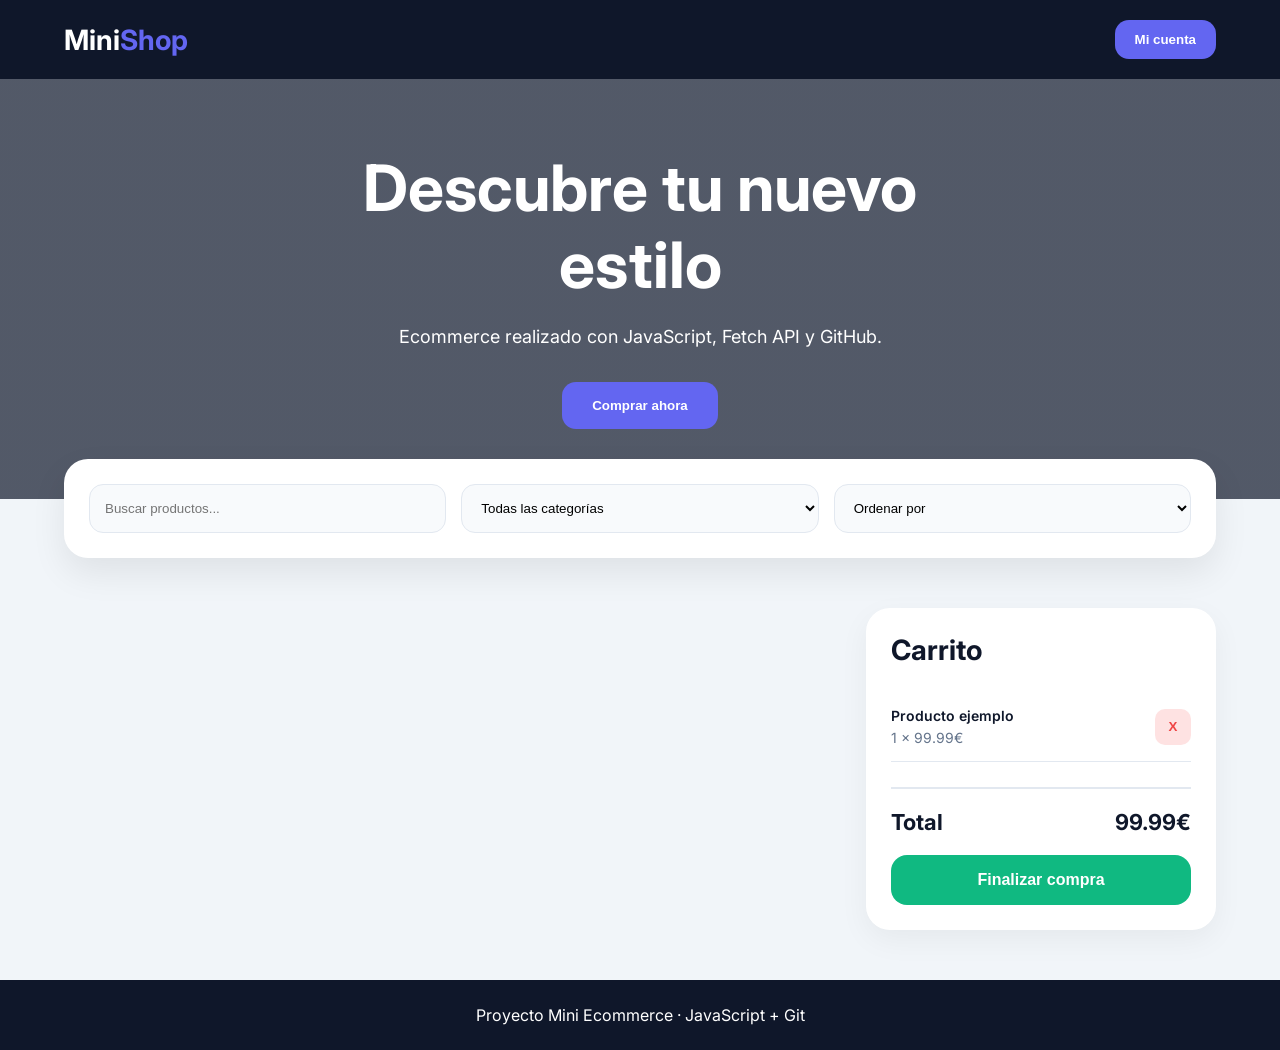
==== index.html @ bf067f5e "feat: Agregado Renderizado de las cards y Borrado card mock" ====
<!DOCTYPE html>
<html lang="es">

<head>

  <meta charset="UTF-8">

  <meta 
    name="viewport"
    content="width=device-width, initial-scale=1.0"
  >

  <title>Mini Ecommerce</title>

  <!-- GOOGLE FONTS -->

  <link rel="preconnect" href="https://fonts.googleapis.com">

  <link 
    rel="preconnect"
    href="https://fonts.gstatic.com"
    crossorigin
  >

  <link 
    href="https://fonts.googleapis.com/css2?family=Inter:wght@300;400;500;600;700&display=swap"
    rel="stylesheet"
  >

  <!-- CSS -->

  <link rel="stylesheet" href="style.css">

</head>

<body>


  <!-- ========================================
  NAVBAR
  ========================================= -->

  <nav>

    <div class="nav-container">

      <!-- LOGO -->

      <div class="logo">

        Mini<span>Shop</span>

      </div>


      <!-- BOTONES NAV -->

      <div class="nav-actions">

        <!-- TODO:
        Abrir modal login
        -->

        <button class="cart-btn">

          Mi cuenta

        </button>

      </div>

    </div>

  </nav>



  <!-- ========================================
  HERO
  ========================================= -->

  <section class="hero">

    <div class="hero-content">

      <h1>

        Descubre tu nuevo estilo

      </h1>

      <p>

        Ecommerce realizado con JavaScript,
        Fetch API y GitHub.

      </p>

      <button>

        Comprar ahora

      </button>

    </div>

  </section>



  <!-- ========================================
  FILTROS
  ========================================= -->

  <section class="controls">

    <div class="controls-box">

      <!-- TODO:
      Buscador productos
      -->

      <input
        type="text"
        id="searchInput"
        placeholder="Buscar productos..."
      >


      <!-- TODO:
      Filtro categorías
      -->

      <select id="categoryFilter">

        <option value="all">

          Todas las categorías

        </option>

      </select>


      <!-- TODO:
      Ordenaciones
      -->

      <select id="sortSelect">

        <option value="default">

          Ordenar por

        </option>

        <option value="priceAsc">

          Precio ↑

        </option>

        <option value="priceDesc">

          Precio ↓

        </option>

        <option value="az">

          A-Z

        </option>

        <option value="za">

          Z-A

        </option>

      </select>

    </div>

  </section>



  <!-- ========================================
  MAIN
  ========================================= -->

  <main class="main-layout">



    <!-- ========================================
    PRODUCTOS
    ========================================= -->

    <section
      class="products-grid"
      id="productsContainer"
    >
    </section>



    <!-- ========================================
    CARRITO
    ========================================= -->

    <aside class="cart-panel">

      <h2>

        Carrito

      </h2>


      <!-- TODO:
      Pintar carrito dinámicamente
      -->

      <div id="cartContainer">

        <!-- EJEMPLO ITEM -->

        <div class="cart-item">

          <div class="cart-item-info">

            <p class="cart-item-title">

              Producto ejemplo

            </p>

            <p class="cart-item-price">

              1 x 99.99€

            </p>

          </div>

          <button class="remove-btn">

            X

          </button>

        </div>

      </div>


      <!-- TOTAL -->

      <div class="cart-total">

        <span>

          Total

        </span>

        <span id="cartTotal">

          99.99€

        </span>

      </div>


      <!-- TODO:
      Vaciar carrito / checkout
      -->

      <button class="checkout-btn">

        Finalizar compra

      </button>

    </aside>

  </main>



  <!-- ========================================
  MODAL LOGIN
  ========================================= -->

  <div 
    class="login-modal hidden"
    id="loginModal"
  >

    <div class="login-box">

      <!-- BOTÓN CERRAR -->

      <button
        class="close-login"
        id="closeLogin"
      >

        ✕

      </button>


      <!-- TÍTULO -->

      <h2>

        Iniciar sesión

      </h2>


      <p>

        Accede a tu cuenta

      </p>


      <!-- FORM LOGIN -->

      <form id="loginForm">

        <input
          type="text"
          id="username"
          placeholder="Usuario"
          required
        >

        <input
          type="password"
          id="password"
          placeholder="Contraseña"
          required
        >

        <button type="submit">

          Entrar

        </button>

      </form>

    </div>

  </div>



  <!-- ========================================
  FOOTER
  ========================================= -->

  <footer>

    <p>

      Proyecto Mini Ecommerce · JavaScript + Git

    </p>

  </footer>



  <!-- JAVASCRIPT -->

  <script src="main.js"></script>

</body>
</html>
---- style.css ----
/* ========================================
RESET
======================================== */

*{
  margin:0;
  padding:0;
  box-sizing:border-box;
}


/* ========================================
VARIABLES
======================================== */

:root{

  --bg:#f1f5f9;

  --white:#ffffff;

  --text:#0f172a;

  --muted:#64748b;

  --primary:#6366f1;

  --primary-hover:#4f46e5;

  --success:#10b981;

  --danger:#ef4444;

  --border:#e2e8f0;

}


/* ========================================
BODY
======================================== */

body{

  font-family:'Inter', sans-serif;

  background:var(--bg);

  color:var(--text);

}


/* ========================================
NAVBAR
======================================== */

nav{

  position:sticky;

  top:0;

  z-index:100;

  background:#0f172a;

  padding:20px 0;

}


.nav-container{

  width:90%;

  max-width:1400px;

  margin:auto;

  display:flex;

  justify-content:space-between;

  align-items:center;

}


.logo{

  font-size:28px;

  font-weight:700;

  color:white;

}


.logo span{

  color:var(--primary);

}


.nav-actions{

  display:flex;

  gap:15px;

}


.cart-btn{

  border:none;

  background:var(--primary);

  color:white;

  padding:12px 20px;

  border-radius:14px;

  cursor:pointer;

  font-weight:600;

  transition:0.3s;

}


.cart-btn:hover{

  background:var(--primary-hover);

}


/* ========================================
HERO
======================================== */

.hero{

  height:420px;

  background:
  linear-gradient(
    rgba(15,23,42,0.7),
    rgba(15,23,42,0.7)
  ),

  url("https://images.unsplash.com/photo-1523381210434-271e8be1f52b?q=80&w=1400&auto=format&fit=crop");

  background-size:cover;

  background-position:center;

  display:flex;

  justify-content:center;

  align-items:center;

  text-align:center;

  color:white;

  padding:20px;

}


.hero-content{

  max-width:700px;

}


.hero h1{

  font-size:64px;

  margin-bottom:20px;

}


.hero p{

  font-size:18px;

  line-height:1.6;

  margin-bottom:30px;

}


.hero button{

  border:none;

  background:var(--primary);

  color:white;

  padding:16px 30px;

  border-radius:14px;

  cursor:pointer;

  font-weight:600;

  transition:0.3s;

}


.hero button:hover{

  background:var(--primary-hover);

}


/* ========================================
FILTROS
======================================== */

.controls{

  width:90%;

  max-width:1400px;

  margin:auto;

  margin-top:-40px;

  position:relative;

  z-index:20;

}


.controls-box{

  background:white;

  border-radius:24px;

  padding:25px;

  display:flex;

  gap:15px;

  flex-wrap:wrap;

  box-shadow:0 15px 35px rgba(0,0,0,0.08);

}


.controls input,
.controls select{

  flex:1;

  min-width:220px;

  padding:15px;

  border-radius:14px;

  border:1px solid var(--border);

  background:#f8fafc;

  outline:none;

}


/* ========================================
MAIN LAYOUT
======================================== */

.main-layout{

  width:90%;

  max-width:1400px;

  margin:50px auto;

  display:grid;

  grid-template-columns:1fr 350px;

  gap:30px;

}


/* ========================================
PRODUCTOS
======================================== */

.products-grid{

  display:grid;

  grid-template-columns:
  repeat(auto-fit, minmax(260px,1fr));

  gap:25px;

}


/* ========================================
CARD PRODUCTO
======================================== */

.product-card{

  background:white;

  border-radius:24px;

  overflow:hidden;

  transition:0.3s;

  box-shadow:0 8px 20px rgba(0,0,0,0.05);

}


.product-card:hover{

  transform:translateY(-8px);

  box-shadow:0 20px 40px rgba(0,0,0,0.08);

}


.product-image{

  height:260px;

  background:white;

  display:flex;

  justify-content:center;

  align-items:center;

  padding:30px;

}


.product-image img{

  max-width:100%;

  max-height:100%;

  object-fit:contain;

}


.product-info{

  padding:22px;

}


.product-category{

  font-size:12px;

  text-transform:uppercase;

  color:var(--primary);

  margin-bottom:10px;

  font-weight:700;

}


.product-title{

  font-size:18px;

  margin-bottom:15px;

  line-height:1.4;

  min-height:50px;

}


.product-price{

  font-size:28px;

  font-weight:700;

  margin-bottom:20px;

}


.card-actions{

  display:flex;

  gap:10px;

}


/* ========================================
BOTONES CARD
======================================== */

.add-btn{

  flex:1;

  border:none;

  background:var(--primary);

  color:white;

  padding:14px;

  border-radius:14px;

  cursor:pointer;

  font-weight:600;

  transition:0.3s;

}


.add-btn:hover{

  background:var(--primary-hover);

}


.fav-btn{

  width:52px;

  border:none;

  border-radius:14px;

  background:#f8fafc;

  cursor:pointer;

  font-size:18px;

  transition:0.3s;

}


.fav-btn:hover{

  background:#fee2e2;

}


/* ========================================
CARRITO
======================================== */

.cart-panel{

  background:white;

  border-radius:24px;

  padding:25px;

  height:fit-content;

  position:sticky;

  top:100px;

  box-shadow:0 10px 30px rgba(0,0,0,0.05);

}


.cart-panel h2{

  margin-bottom:25px;

  font-size:28px;

}


.cart-item{

  display:flex;

  justify-content:space-between;

  align-items:center;

  padding:15px 0;

  border-bottom:1px solid var(--border);

}


.cart-item-info{

  flex:1;

}


.cart-item-title{

  font-size:14px;

  font-weight:600;

  margin-bottom:5px;

}


.cart-item-price{

  color:var(--muted);

  font-size:14px;

}


.remove-btn{

  width:36px;

  height:36px;

  border:none;

  border-radius:10px;

  background:#fee2e2;

  color:var(--danger);

  cursor:pointer;

  font-weight:bold;

}


.cart-total{

  margin-top:25px;

  padding-top:20px;

  border-top:2px solid var(--border);

  display:flex;

  justify-content:space-between;

  font-size:22px;

  font-weight:700;

}


/* ========================================
CHECKOUT BUTTON
======================================== */

.checkout-btn{

  width:100%;

  margin-top:20px;

  border:none;

  background:var(--success);

  color:white;

  padding:16px;

  border-radius:16px;

  cursor:pointer;

  font-size:16px;

  font-weight:600;

}


/* ========================================
LOGIN MODAL
======================================== */

.login-modal{

  position:fixed;

  inset:0;

  background:rgba(0,0,0,0.6);

  display:flex;

  justify-content:center;

  align-items:center;

  z-index:999;

}


.login-modal.hidden{

  display:none;

}


.login-box{

  width:100%;

  max-width:420px;

  background:white;

  padding:40px;

  border-radius:28px;

  position:relative;

}


.login-box h2{

  font-size:34px;

  margin-bottom:10px;

}


.login-box p{

  color:var(--muted);

  margin-bottom:25px;

}


.login-box form{

  display:flex;

  flex-direction:column;

  gap:15px;

}


.login-box input{

  padding:16px;

  border-radius:14px;

  border:1px solid var(--border);

  background:#f8fafc;

  outline:none;

}


.login-box button[type="submit"]{

  border:none;

  background:var(--primary);

  color:white;

  padding:16px;

  border-radius:14px;

  cursor:pointer;

  font-weight:600;

}


.close-login{

  position:absolute;

  top:15px;

  right:15px;

  width:38px;

  height:38px;

  border:none;

  border-radius:10px;

  background:#f1f5f9;

  cursor:pointer;

}


/* ========================================
FOOTER
======================================== */

footer{

  margin-top:50px;

  background:#0f172a;

  color:white;

  text-align:center;

  padding:25px;

}


/* ========================================
RESPONSIVE
======================================== */

@media(max-width:1100px){

  .main-layout{

    grid-template-columns:1fr;

  }

}


@media(max-width:768px){

  .hero h1{

    font-size:42px;

  }

}
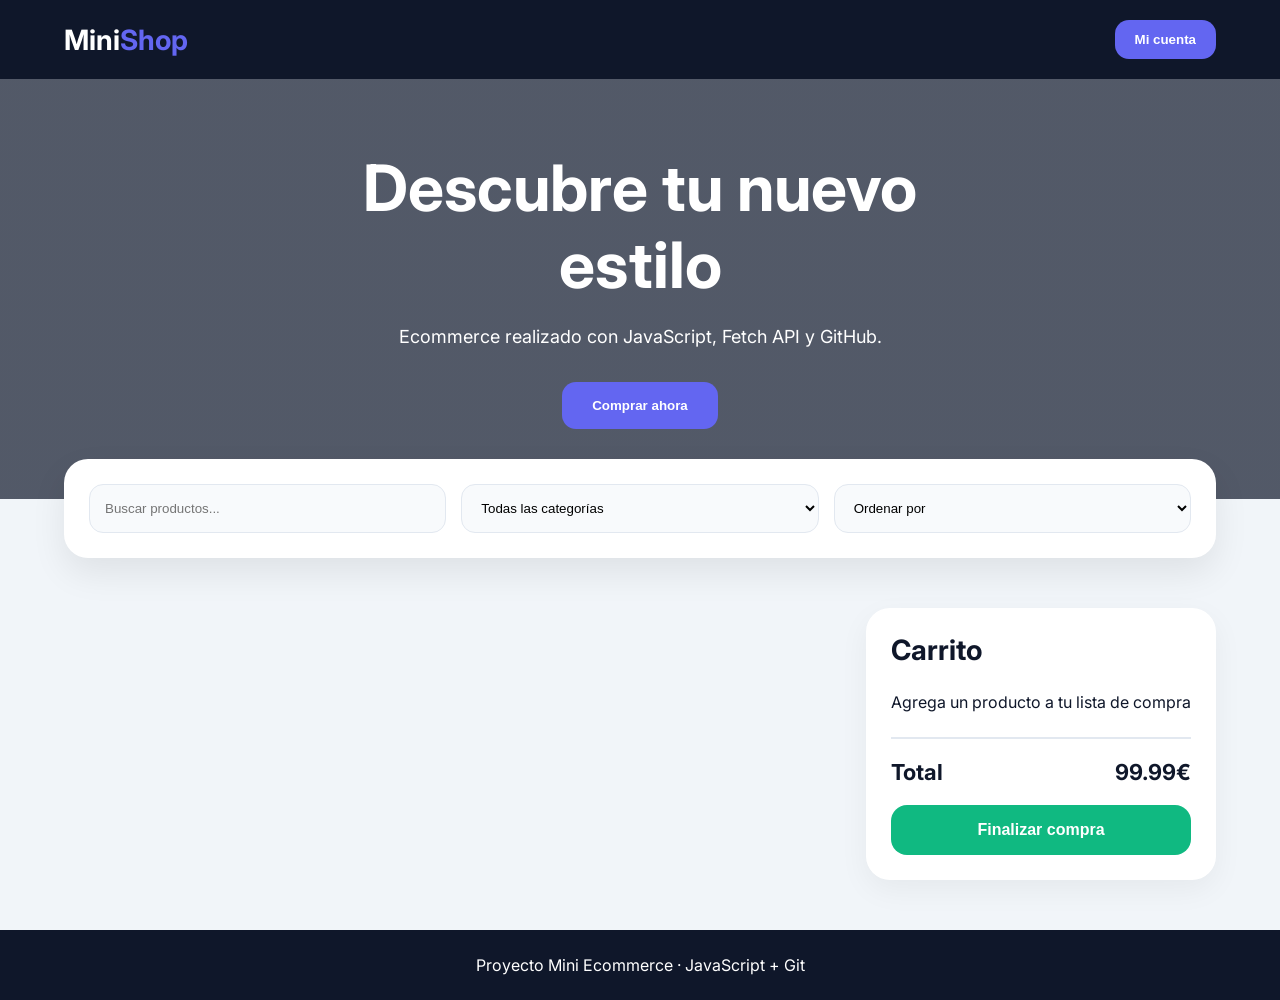
==== commit 51e46d20: "feat: Implementado funcionalidad del carrito y borrado mock data del index.html" ====
--- a/index.html
+++ b/index.html
@@ -227,31 +227,6 @@
 
         <!-- EJEMPLO ITEM -->
 
-        <div class="cart-item">
-
-          <div class="cart-item-info">
-
-            <p class="cart-item-title">
-
-              Producto ejemplo
-
-            </p>
-
-            <p class="cart-item-price">
-
-              1 x 99.99€
-
-            </p>
-
-          </div>
-
-          <button class="remove-btn">
-
-            X
-
-          </button>
-
-        </div>
 
       </div>
 
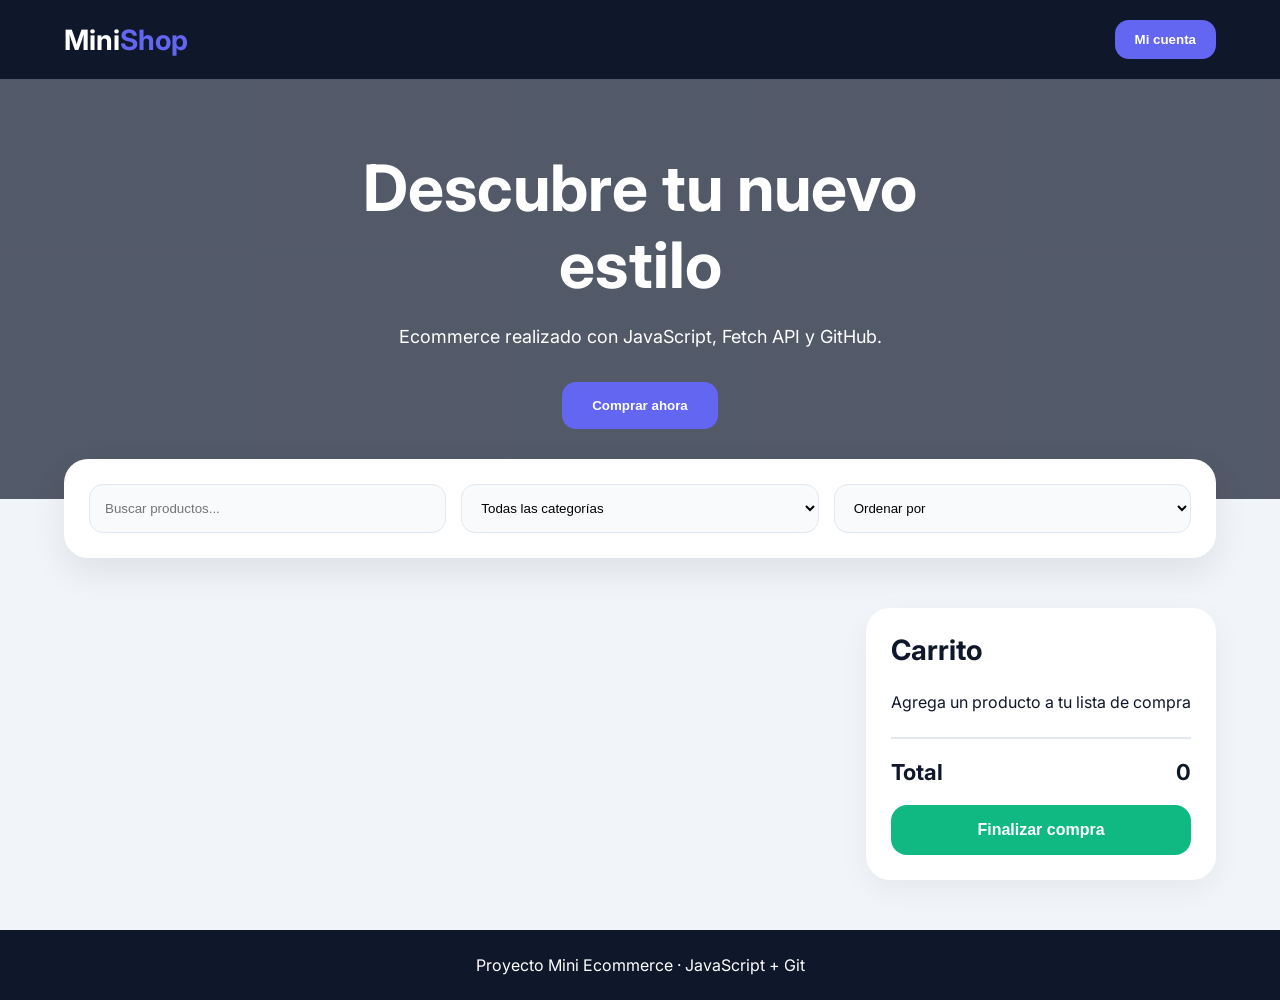
==== commit 33a5ea1f: "feat: Agregado calculo total en el carrito" ====
--- a/index.html
+++ b/index.html
@@ -243,7 +243,7 @@
 
         <span id="cartTotal">
 
-          99.99€
+          0
 
         </span>
 
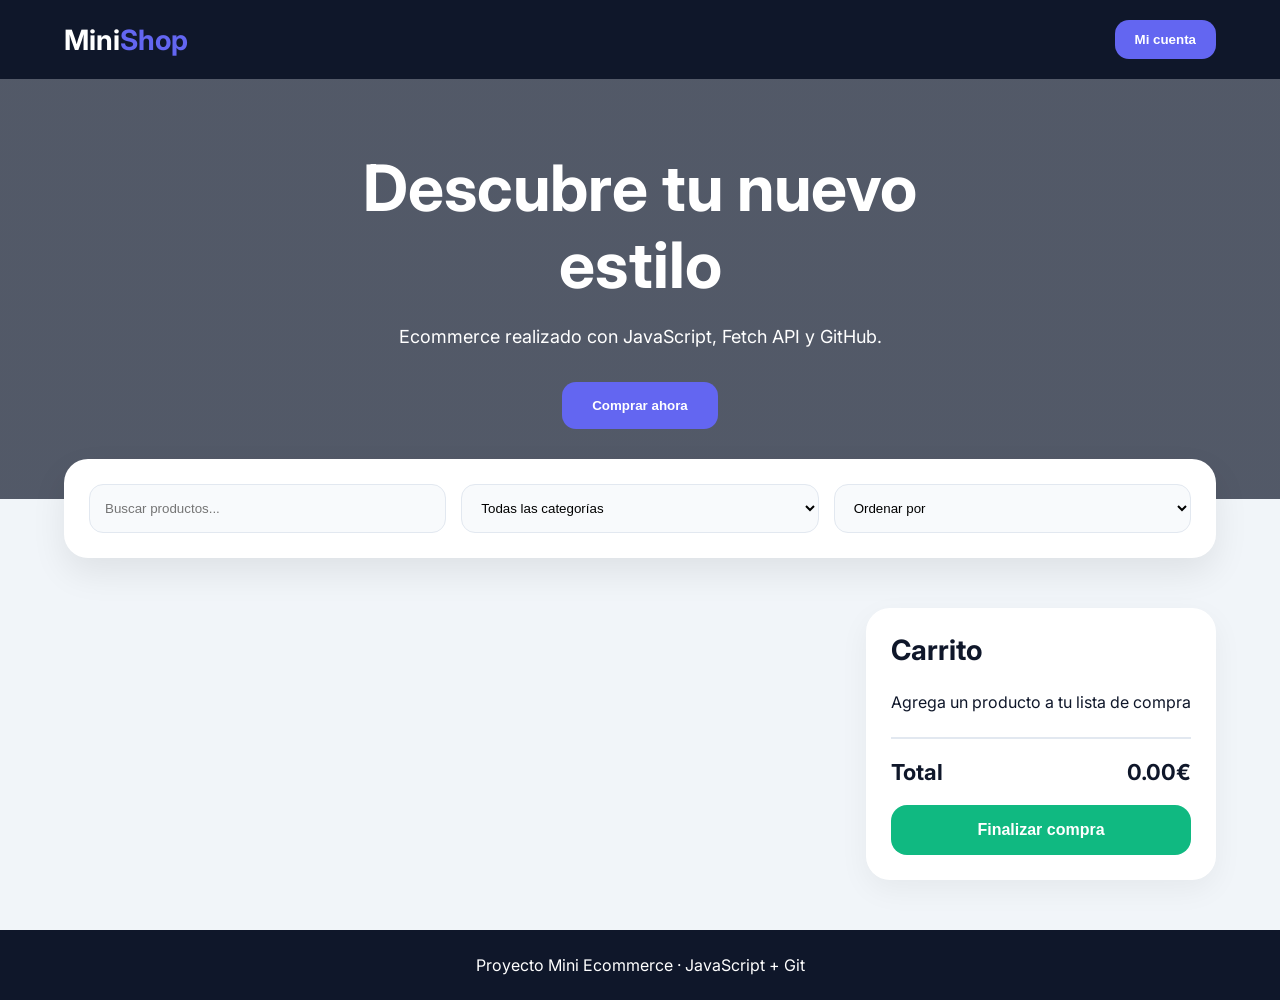
==== commit 59e71a76: "feat: Implementando funcionalidad checkSession,abrir y cerrar modales con botones, boton de logout" ====
--- a/index.html
+++ b/index.html
@@ -61,10 +61,14 @@
         Abrir modal login
         -->
 
-        <button class="cart-btn">
+        <button id="cart-btn" class="nav-btn">
 
           Mi cuenta
 
+        </button>
+
+        <button id="logout-btn" class="nav-btn">
+            Cerrar Sesión
         </button>
 
       </div>
--- a/style.css
+++ b/style.css
@@ -84,6 +84,10 @@
 
   align-items:center;
 
+
+  flex-wrap: nowrap;       /* Fuerza a que el botón se quede siempre a la derecha */
+  gap: 20px;     
+
 }
 
 
@@ -114,7 +118,7 @@
 }
 
 
-.cart-btn{
+.nav-btn{
 
   border:none;
 
@@ -135,7 +139,7 @@
 }
 
 
-.cart-btn:hover{
+.nav-btn:hover{
 
   background:var(--primary-hover);
 
@@ -489,6 +493,10 @@
   font-size:18px;
 
   transition:0.3s;
+}
+
+.fav-btn.haveFavorite {
+  background-color: #ee9090;
 
 }
 
@@ -594,6 +602,23 @@
 
 }
 
+#clear-cart-btn{
+  padding: 16px 24px;
+  border: none;
+  border-radius: 10px;
+  color: white;
+  background-color: #cc0b0b;
+  width: 100%;
+  margin: 12px 0;
+  cursor: pointer;
+  font-size: 16px;
+}
+
+#clear-cart-btn:hover {
+  background-color: #aa0808;
+}
+
+
 
 .cart-total{
 
@@ -818,4 +843,39 @@
 
   }
 
+}
+
+/* Contenedor de los botones + y - */
+.quantity-controls {
+  display: flex;
+  align-items: center;
+  gap: 8px;
+  margin: 12px 0;
+
+  border: 1px solid rgb(179, 177, 177);
+  width: fit-content;
+  padding: 2px;
+  border-radius: 10px;
+}
+
+/* Aspecto de los botones + y - */
+.quantity-controls button {
+  background-color: #f0f0f0;
+  border: none;
+  padding: 8px 10px;
+  cursor: pointer;
+  font-weight: bold;
+  font-size: 14px;
+  border-radius: 4px;
+}
+
+.quantity-controls button:hover {
+  background-color: #e0e0e0;
+}
+
+/* El número de la cantidad */
+.qty-number {
+  font-weight: bold;
+  min-width: 20px;
+  text-align: center;
 }
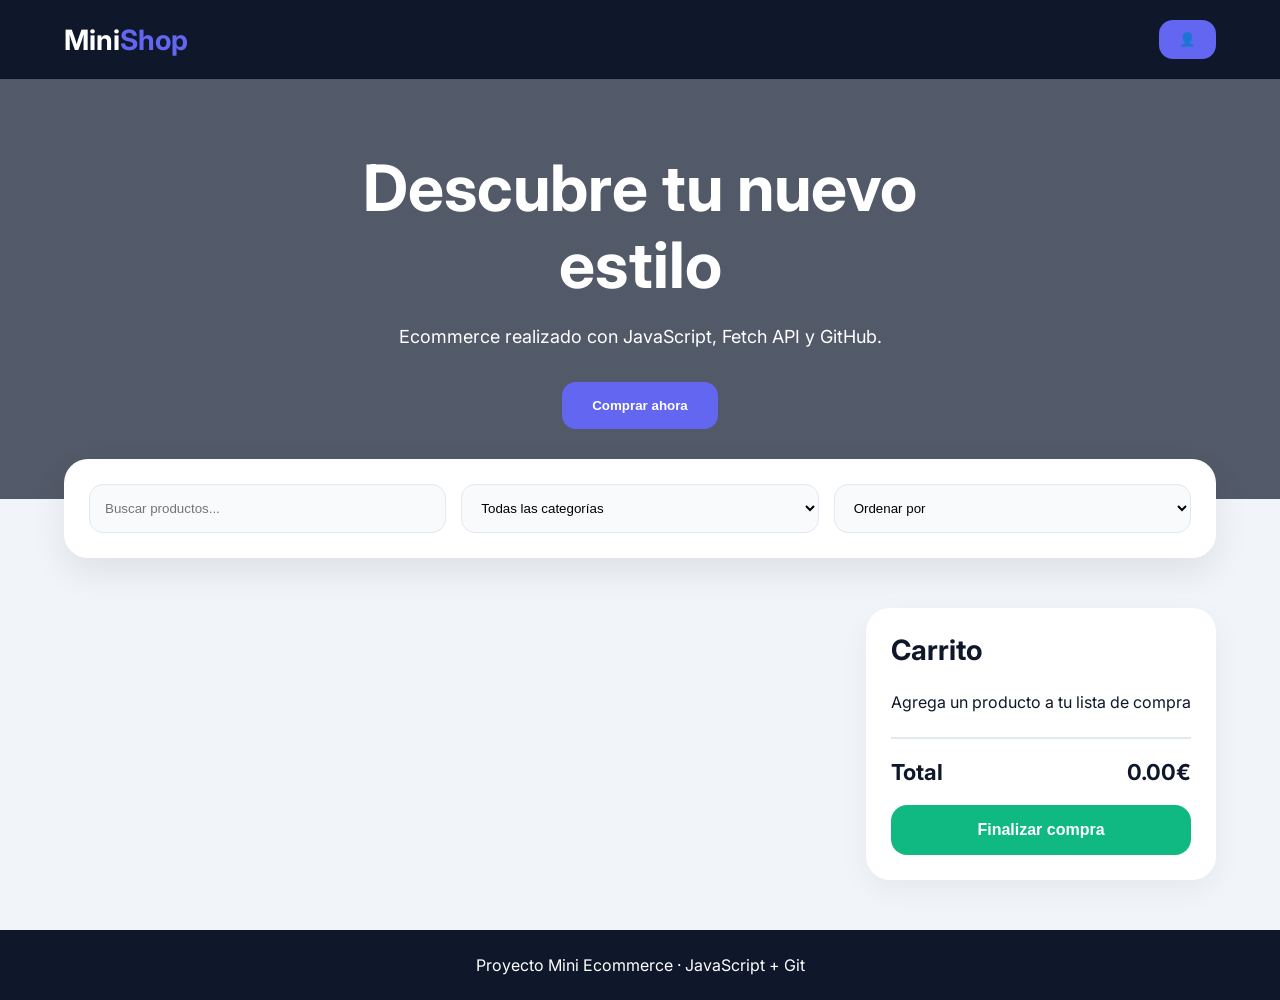
==== commit 31ebf505: "Modificado para cambiar funcionalidad login a un nuevo boton" ====
--- a/index.html
+++ b/index.html
@@ -61,10 +61,14 @@
         Abrir modal login
         -->
 
-        <button id="cart-btn" class="nav-btn">
+        <button id="account-btn" class="nav-btn" hidden>
 
           Mi cuenta
 
+        </button>
+
+        <button id="login-btn" class="nav-btn"> 
+          👤
         </button>
 
         <button id="logout-btn" class="nav-btn">
